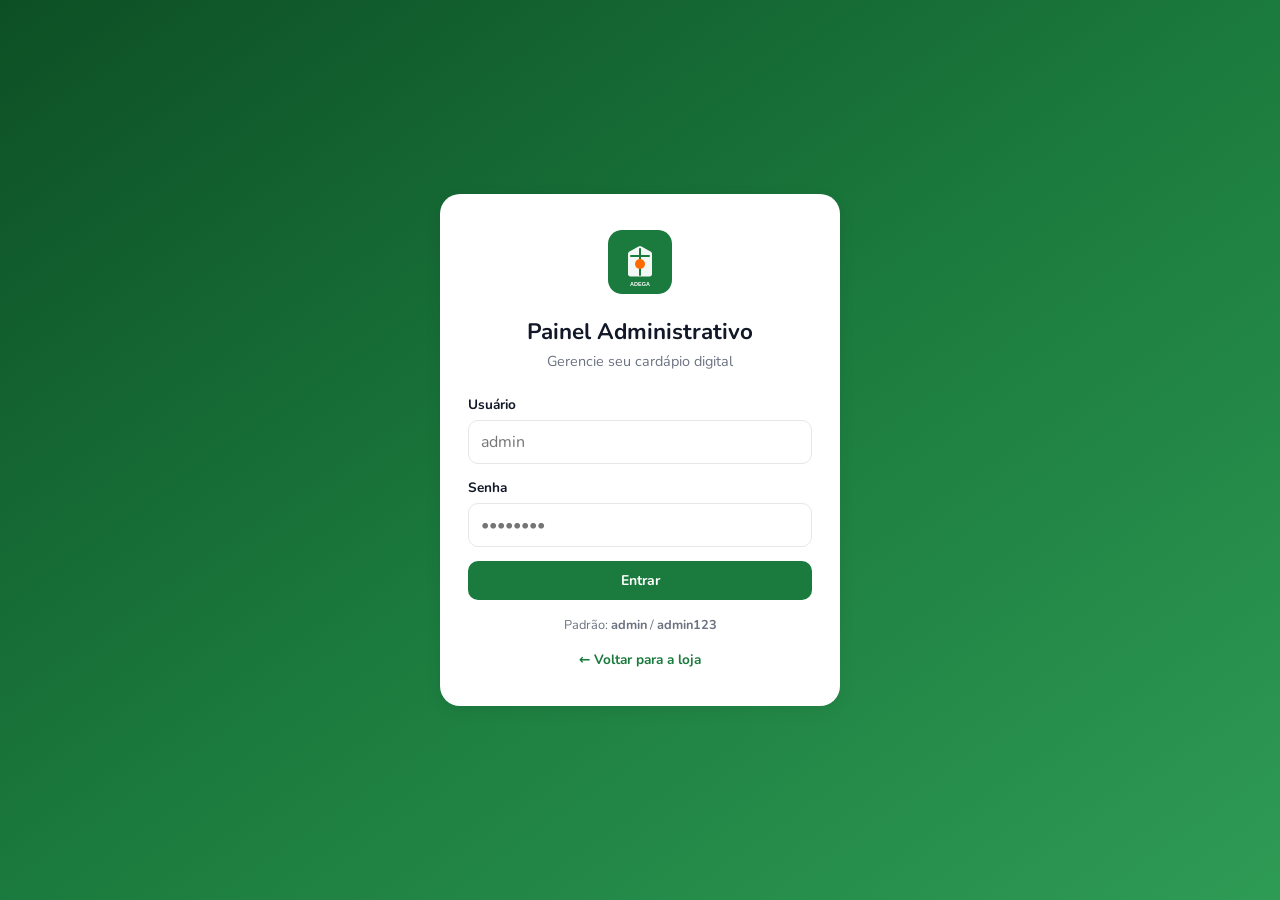
==== admin/index.html @ 52670064 "Initial commit" ====
<!DOCTYPE html>
<html lang="pt-BR">
<head>
  <meta charset="UTF-8" />
  <script>
    (function () {
      var path = location.pathname || "/";
      var base = path.indexOf("/admin") !== -1
        ? path.replace(/\/admin(?:\/.*)?$/, "/")
        : (/\.html?$/i.test(path) ? path.replace(/\/[^/]+$/, "/") : (path.endsWith("/") ? path : path + "/"));
      window.APP_BASE = base;
      window.assetUrl = function (p) {
        return base + String(p || "").replace(/^\.\//, "").replace(/^\//, "");
      };
      /* Admin NÃO usa <base> para não quebrar admin.css */
    })();
  </script>
  <meta name="viewport" content="width=device-width, initial-scale=1.0" />
  <meta name="robots" content="noindex, nofollow" />
  <title>Admin | Cardápio Digital</title>
  <link rel="icon" href="../assets/images/favicon.svg" type="image/svg+xml" />
  <link rel="stylesheet" href="admin.css" />
</head>
<body>
  <!-- Login -->
  <div id="tela-login" class="login-wrap">
    <div class="login-card">
      <img src="../assets/images/logo.svg" alt="Logo" class="login-logo" />
      <h1>Painel Administrativo</h1>
      <p class="login-sub">Gerencie seu cardápio digital</p>
      <form id="form-login" autocomplete="on">
        <div class="campo">
          <label for="login-usuario">Usuário</label>
          <input type="text" id="login-usuario" required autocomplete="username" placeholder="admin" />
        </div>
        <div class="campo">
          <label for="login-senha">Senha</label>
          <input type="password" id="login-senha" required autocomplete="current-password" placeholder="••••••••" />
        </div>
        <p class="login-erro oculto" id="login-erro">Usuário ou senha incorretos</p>
        <button type="submit" class="btn btn-primario btn-bloco">Entrar</button>
      </form>
      <p class="login-dica">Padrão: <strong>admin</strong> / <strong>admin123</strong></p>
      <a href="../" class="voltar-loja">← Voltar para a loja</a>
    </div>
  </div>

  <!-- Painel -->
  <div id="tela-admin" class="admin oculto">
    <aside class="sidebar">
      <div class="sidebar-brand">
        <img src="../assets/images/logo.svg" alt="" />
        <div>
          <strong>Admin</strong>
          <span id="sidebar-loja-nome">Loja</span>
        </div>
      </div>
      <nav class="sidebar-nav">
        <button type="button" class="nav-item ativo" data-aba="dashboard">📊 Dashboard</button>
        <button type="button" class="nav-item" data-aba="produtos">🍺 Produtos</button>
        <button type="button" class="nav-item" data-aba="categorias">📁 Categorias</button>
        <button type="button" class="nav-item" data-aba="banners">🖼️ Banners</button>
        <button type="button" class="nav-item" data-aba="promocoes">🏷️ Promoções</button>
        <button type="button" class="nav-item" data-aba="loja">🏪 Loja</button>
        <button type="button" class="nav-item" data-aba="config">⚙️ Configurações</button>
      </nav>
      <div class="sidebar-footer">
        <a href="../" target="_blank" class="btn btn-outline btn-bloco">Ver loja</a>
        <button type="button" class="btn btn-ghost btn-bloco" id="btn-logout">Sair</button>
      </div>
    </aside>

    <div class="admin-main">
      <header class="admin-topbar">
        <button type="button" class="btn-menu" id="btn-menu" aria-label="Menu">☰</button>
        <h2 id="titulo-aba">Dashboard</h2>
        <div class="topbar-acoes">
          <button type="button" class="btn btn-outline" id="btn-exportar">Exportar JSON</button>
          <button type="button" class="btn btn-primario" id="btn-salvar-tudo">Salvar alterações</button>
        </div>
      </header>

      <main class="admin-content">
        <!-- Dashboard -->
        <section class="aba ativo" id="aba-dashboard">
          <div class="stats-grid">
            <div class="stat-card">
              <span class="stat-label">Produtos ativos</span>
              <strong id="stat-produtos">0</strong>
            </div>
            <div class="stat-card">
              <span class="stat-label">Em promoção</span>
              <strong id="stat-promos">0</strong>
            </div>
            <div class="stat-card">
              <span class="stat-label">Categorias</span>
              <strong id="stat-categorias">0</strong>
            </div>
            <div class="stat-card">
              <span class="stat-label">Banners</span>
              <strong id="stat-banners">0</strong>
            </div>
          </div>
          <div class="card">
            <h3>Como editar o cardápio</h3>
            <ol class="lista-ajuda">
              <li>Altere produtos, categorias, banners e dados da loja neste painel.</li>
              <li>Clique em <strong>Salvar alterações</strong> — os dados ficam no navegador (LocalStorage).</li>
              <li>A loja pública lê automaticamente as alterações salvas neste dispositivo.</li>
              <li>Para publicar em outro computador/hospedagem, use <strong>Exportar JSON</strong> e substitua os arquivos em <code>data/</code>.</li>
              <li>Altere o WhatsApp em <strong>Loja</strong> para receber pedidos no seu número.</li>
            </ol>
          </div>
          <div class="card aviso-card">
            <h3>⚠️ Importante para venda comercial</h3>
            <p>Troque a senha padrão em <strong>Configurações</strong> antes de entregar ao cliente. Configure WhatsApp, horários e taxa de entrega.</p>
          </div>
        </section>

        <!-- Produtos -->
        <section class="aba" id="aba-produtos">
          <div class="toolbar">
            <input type="search" id="busca-produtos" placeholder="Buscar produto..." />
            <select id="filtro-cat-produtos">
              <option value="">Todas categorias</option>
            </select>
            <button type="button" class="btn btn-primario" id="btn-novo-produto">+ Novo produto</button>
          </div>
          <div class="table-wrap">
            <table class="tabela" id="tabela-produtos">
              <thead>
                <tr>
                  <th>Foto</th>
                  <th>Nome</th>
                  <th>Categoria</th>
                  <th>Preço</th>
                  <th>Promo</th>
                  <th>Status</th>
                  <th>Ações</th>
                </tr>
              </thead>
              <tbody></tbody>
            </table>
          </div>
        </section>

        <!-- Categorias -->
        <section class="aba" id="aba-categorias">
          <div class="toolbar">
            <button type="button" class="btn btn-primario" id="btn-nova-categoria">+ Nova categoria</button>
          </div>
          <div class="table-wrap">
            <table class="tabela" id="tabela-categorias">
              <thead>
                <tr>
                  <th>Ícone</th>
                  <th>Nome</th>
                  <th>ID</th>
                  <th>Ordem</th>
                  <th>Status</th>
                  <th>Ações</th>
                </tr>
              </thead>
              <tbody></tbody>
            </table>
          </div>
        </section>

        <!-- Banners -->
        <section class="aba" id="aba-banners">
          <div class="toolbar">
            <button type="button" class="btn btn-primario" id="btn-novo-banner">+ Novo banner</button>
          </div>
          <div class="table-wrap">
            <table class="tabela" id="tabela-banners">
              <thead>
                <tr>
                  <th>Imagem</th>
                  <th>Título</th>
                  <th>Subtítulo</th>
                  <th>Ordem</th>
                  <th>Status</th>
                  <th>Ações</th>
                </tr>
              </thead>
              <tbody></tbody>
            </table>
          </div>
        </section>

        <!-- Promoções -->
        <section class="aba" id="aba-promocoes">
          <div class="card">
            <h3>Produtos em promoção</h3>
            <p class="texto-muted">Marque produtos com preço promocional. Eles aparecem com a tag “Promo” na loja.</p>
            <div id="lista-promocoes" class="lista-promocoes"></div>
          </div>
          <div class="card">
            <h3>Cupons de desconto</h3>
            <div class="toolbar">
              <button type="button" class="btn btn-primario" id="btn-novo-cupom">+ Novo cupom</button>
            </div>
            <div class="table-wrap">
              <table class="tabela" id="tabela-cupons">
                <thead>
                  <tr>
                    <th>Código</th>
                    <th>Tipo</th>
                    <th>Valor</th>
                    <th>Mínimo</th>
                    <th>Status</th>
                    <th>Ações</th>
                  </tr>
                </thead>
                <tbody></tbody>
              </table>
            </div>
          </div>
        </section>

        <!-- Loja -->
        <section class="aba" id="aba-loja">
          <div class="form-grid">
            <div class="card">
              <h3>Dados da loja</h3>
              <div class="campo">
                <label for="loja-nome">Nome da loja</label>
                <input type="text" id="loja-nome" />
              </div>
              <div class="campo">
                <label for="loja-slogan">Slogan</label>
                <input type="text" id="loja-slogan" />
              </div>
              <div class="campo">
                <label for="loja-logo">URL / caminho do logo</label>
                <input type="text" id="loja-logo" placeholder="assets/images/logo.svg" />
              </div>
              <div class="campo">
                <label for="loja-whatsapp">WhatsApp (com DDI)</label>
                <input type="text" id="loja-whatsapp" placeholder="5511999999999" />
                <small>Apenas números. Ex: 5511999999999</small>
              </div>
              <div class="campo">
                <label for="loja-telefone">Telefone exibido</label>
                <input type="text" id="loja-telefone" />
              </div>
              <div class="campo">
                <label for="loja-endereco">Endereço</label>
                <input type="text" id="loja-endereco" />
              </div>
              <div class="campo">
                <label for="loja-instagram">Instagram (sem @)</label>
                <input type="text" id="loja-instagram" />
              </div>
            </div>

            <div class="card">
              <h3>Horário e entrega</h3>
              <div class="campo-row">
                <div class="campo">
                  <label for="loja-abertura">Abertura</label>
                  <input type="time" id="loja-abertura" />
                </div>
                <div class="campo">
                  <label for="loja-fechamento">Fechamento</label>
                  <input type="time" id="loja-fechamento" />
                </div>
              </div>
              <div class="campo">
                <label for="loja-taxa">Taxa de entrega (R$)</label>
                <input type="number" id="loja-taxa" step="0.01" min="0" />
              </div>
              <div class="campo">
                <label for="loja-minimo">Pedido mínimo (R$)</label>
                <input type="number" id="loja-minimo" step="0.01" min="0" />
              </div>
              <div class="campo check">
                <label><input type="checkbox" id="loja-retirada" /> Permitir retirada no balcão</label>
              </div>
              <div class="campo check">
                <label><input type="checkbox" id="loja-pix" /> Aceitar PIX</label>
              </div>
              <div class="campo">
                <label for="loja-chave-pix">Chave PIX</label>
                <input type="text" id="loja-chave-pix" />
              </div>
              <div class="campo">
                <label for="loja-tipo-pix">Tipo da chave PIX</label>
                <select id="loja-tipo-pix">
                  <option value="telefone">Telefone</option>
                  <option value="email">E-mail</option>
                  <option value="cpf">CPF</option>
                  <option value="cnpj">CNPJ</option>
                  <option value="aleatoria">Aleatória</option>
                </select>
              </div>
            </div>

            <div class="card">
              <h3>SEO e aparência</h3>
              <div class="campo">
                <label for="loja-seo-title">Título (SEO)</label>
                <input type="text" id="loja-seo-title" />
              </div>
              <div class="campo">
                <label for="loja-seo-desc">Descrição (SEO)</label>
                <textarea id="loja-seo-desc" rows="3"></textarea>
              </div>
              <div class="campo-row">
                <div class="campo">
                  <label for="loja-cor-primaria">Cor primária</label>
                  <input type="color" id="loja-cor-primaria" />
                </div>
                <div class="campo">
                  <label for="loja-cor-destaque">Cor destaque</label>
                  <input type="color" id="loja-cor-destaque" />
                </div>
              </div>
            </div>

            <div class="card">
              <h3>Taxas por bairro</h3>
              <div id="lista-bairros"></div>
              <button type="button" class="btn btn-outline" id="btn-add-bairro">+ Adicionar bairro</button>
            </div>
          </div>
        </section>

        <!-- Config -->
        <section class="aba" id="aba-config">
          <div class="card" style="max-width:480px">
            <h3>Login do painel</h3>
            <div class="campo">
              <label for="config-usuario">Usuário</label>
              <input type="text" id="config-usuario" />
            </div>
            <div class="campo">
              <label for="config-senha">Nova senha</label>
              <input type="password" id="config-senha" placeholder="Deixe em branco para manter" />
            </div>
            <button type="button" class="btn btn-primario" id="btn-salvar-login">Atualizar login</button>
          </div>
          <div class="card" style="max-width:480px;margin-top:16px">
            <h3>Dados locais</h3>
            <p class="texto-muted">Restaura os arquivos JSON originais e remove alterações salvas neste navegador.</p>
            <button type="button" class="btn btn-perigo" id="btn-resetar">Restaurar dados padrão</button>
          </div>
          <div class="card" style="max-width:480px;margin-top:16px">
            <h3>Importar JSON</h3>
            <p class="texto-muted">Cole o conteúdo de um arquivo JSON exportado.</p>
            <div class="campo">
              <label for="import-tipo">Tipo</label>
              <select id="import-tipo">
                <option value="produtos">Produtos</option>
                <option value="categorias">Categorias</option>
                <option value="banners">Banners</option>
                <option value="loja">Loja</option>
              </select>
            </div>
            <div class="campo">
              <label for="import-json">JSON</label>
              <textarea id="import-json" rows="6" placeholder='[...]'></textarea>
            </div>
            <button type="button" class="btn btn-outline" id="btn-importar">Importar</button>
          </div>
        </section>
      </main>
    </div>
  </div>

  <!-- Modal genérico -->
  <div class="modal-bg oculto" id="modal-bg">
    <div class="modal-admin" id="modal-admin">
      <div class="modal-admin-header">
        <h3 id="modal-titulo">Editar</h3>
        <button type="button" class="modal-x" id="modal-x">✕</button>
      </div>
      <div class="modal-admin-body" id="modal-body"></div>
      <div class="modal-admin-footer">
        <button type="button" class="btn btn-ghost" id="modal-cancelar">Cancelar</button>
        <button type="button" class="btn btn-primario" id="modal-salvar">Salvar</button>
      </div>
    </div>
  </div>

  <div class="toast-box" id="toast-box"></div>

  <script src="admin.js"></script>
</body>
</html>
---- admin/admin.css ----
@import url("https://fonts.googleapis.com/css2?family=Nunito:wght@400;600;700;800&display=swap");

:root {
  --verde: #1B7A3D;
  --verde-escuro: #0D4F25;
  --laranja: #FF6B00;
  --fundo: #F3F4F6;
  --branco: #FFFFFF;
  --borda: #E5E7EB;
  --texto: #111827;
  --muted: #6B7280;
  --perigo: #DC2626;
  --sidebar: 260px;
  --raio: 12px;
  --sombra: 0 4px 16px rgba(0, 0, 0, 0.08);
}

*,
*::before,
*::after {
  box-sizing: border-box;
  margin: 0;
  padding: 0;
}

body {
  font-family: "Nunito", system-ui, sans-serif;
  background: var(--fundo);
  color: var(--texto);
  min-height: 100vh;
}

.oculto {
  display: none !important;
}

/* Login */
.login-wrap {
  min-height: 100vh;
  display: flex;
  align-items: center;
  justify-content: center;
  padding: 24px;
  background: linear-gradient(145deg, #0D4F25 0%, #1B7A3D 50%, #2E9B55 100%);
}

.login-card {
  background: var(--branco);
  border-radius: 20px;
  padding: 36px 28px;
  width: 100%;
  max-width: 400px;
  box-shadow: var(--sombra);
  text-align: center;
}

.login-logo {
  width: 64px;
  height: 64px;
  border-radius: 14px;
  margin: 0 auto 16px;
}

.login-card h1 {
  font-size: 1.4rem;
  margin-bottom: 4px;
}

.login-sub {
  color: var(--muted);
  font-size: 0.9rem;
  margin-bottom: 24px;
}

.login-erro {
  color: var(--perigo);
  font-size: 0.85rem;
  font-weight: 700;
  margin-bottom: 12px;
}

.login-dica {
  margin-top: 16px;
  font-size: 0.8rem;
  color: var(--muted);
}

.voltar-loja {
  display: inline-block;
  margin-top: 16px;
  font-size: 0.85rem;
  color: var(--verde);
  font-weight: 700;
  text-decoration: none;
}

/* Layout admin */
.admin {
  display: flex;
  min-height: 100vh;
}

.sidebar {
  width: var(--sidebar);
  background: var(--branco);
  border-right: 1px solid var(--borda);
  display: flex;
  flex-direction: column;
  position: fixed;
  inset: 0 auto 0 0;
  z-index: 50;
  transition: transform 0.25s ease;
}

.sidebar-brand {
  display: flex;
  align-items: center;
  gap: 12px;
  padding: 20px 16px;
  border-bottom: 1px solid var(--borda);
}

.sidebar-brand img {
  width: 40px;
  height: 40px;
  border-radius: 10px;
}

.sidebar-brand strong {
  display: block;
  font-size: 0.95rem;
}

.sidebar-brand span {
  font-size: 0.75rem;
  color: var(--muted);
}

.sidebar-nav {
  flex: 1;
  padding: 12px;
  display: flex;
  flex-direction: column;
  gap: 4px;
  overflow-y: auto;
}

.nav-item {
  text-align: left;
  padding: 12px 14px;
  border: none;
  background: transparent;
  border-radius: 10px;
  font: inherit;
  font-weight: 700;
  font-size: 0.9rem;
  cursor: pointer;
  color: var(--texto);
  transition: background 0.15s;
}

.nav-item:hover {
  background: #F3F4F6;
}

.nav-item.ativo {
  background: rgba(27, 122, 61, 0.12);
  color: var(--verde);
}

.sidebar-footer {
  padding: 12px;
  border-top: 1px solid var(--borda);
  display: flex;
  flex-direction: column;
  gap: 8px;
}

.admin-main {
  flex: 1;
  margin-left: var(--sidebar);
  min-width: 0;
}

.admin-topbar {
  background: var(--branco);
  border-bottom: 1px solid var(--borda);
  padding: 14px 20px;
  display: flex;
  align-items: center;
  gap: 12px;
  position: sticky;
  top: 0;
  z-index: 40;
}

.admin-topbar h2 {
  flex: 1;
  font-size: 1.15rem;
}

.topbar-acoes {
  display: flex;
  gap: 8px;
  flex-wrap: wrap;
}

.btn-menu {
  display: none;
  width: 40px;
  height: 40px;
  border: none;
  background: #F3F4F6;
  border-radius: 10px;
  font-size: 1.2rem;
  cursor: pointer;
}

.admin-content {
  padding: 20px;
}

.aba {
  display: none;
}

.aba.ativo {
  display: block;
}

/* Cards / stats */
.stats-grid {
  display: grid;
  grid-template-columns: repeat(auto-fit, minmax(160px, 1fr));
  gap: 12px;
  margin-bottom: 20px;
}

.stat-card {
  background: var(--branco);
  border-radius: var(--raio);
  padding: 18px;
  border: 1px solid var(--borda);
}

.stat-label {
  display: block;
  font-size: 0.8rem;
  color: var(--muted);
  font-weight: 700;
  margin-bottom: 6px;
}

.stat-card strong {
  font-size: 1.75rem;
  color: var(--verde);
}

.card {
  background: var(--branco);
  border-radius: var(--raio);
  padding: 20px;
  border: 1px solid var(--borda);
  margin-bottom: 16px;
}

.card h3 {
  margin-bottom: 12px;
  font-size: 1.05rem;
}

.texto-muted {
  color: var(--muted);
  font-size: 0.9rem;
  margin-bottom: 12px;
}

.lista-ajuda {
  padding-left: 20px;
  color: var(--muted);
  font-size: 0.9rem;
  line-height: 1.7;
}

.lista-ajuda li {
  margin-bottom: 6px;
}

.aviso-card {
  border-color: #FCD34D;
  background: #FFFBEB;
}

/* Forms */
.campo {
  margin-bottom: 14px;
  text-align: left;
}

.campo label {
  display: block;
  font-size: 0.85rem;
  font-weight: 700;
  margin-bottom: 6px;
}

.campo input,
.campo textarea,
.campo select {
  width: 100%;
  border: 1.5px solid var(--borda);
  border-radius: 10px;
  padding: 10px 12px;
  font: inherit;
  outline: none;
  background: var(--branco);
}

.campo input:focus,
.campo textarea:focus,
.campo select:focus {
  border-color: var(--verde);
  box-shadow: 0 0 0 3px rgba(27, 122, 61, 0.15);
}

.campo small {
  display: block;
  margin-top: 4px;
  font-size: 0.75rem;
  color: var(--muted);
}

.campo.check label {
  display: flex;
  align-items: center;
  gap: 8px;
  font-weight: 600;
  cursor: pointer;
}

.campo.check input {
  width: auto;
}

.campo-row {
  display: grid;
  grid-template-columns: 1fr 1fr;
  gap: 12px;
}

.form-grid {
  display: grid;
  grid-template-columns: repeat(auto-fit, minmax(300px, 1fr));
  gap: 16px;
}

/* Buttons */
.btn {
  display: inline-flex;
  align-items: center;
  justify-content: center;
  gap: 6px;
  padding: 10px 16px;
  border-radius: 10px;
  border: none;
  font: inherit;
  font-weight: 700;
  font-size: 0.875rem;
  cursor: pointer;
  text-decoration: none;
  transition: 0.15s;
  white-space: nowrap;
}

.btn-bloco {
  width: 100%;
}

.btn-primario {
  background: var(--verde);
  color: white;
}

.btn-primario:hover {
  background: var(--verde-escuro);
}

.btn-outline {
  background: white;
  border: 1.5px solid var(--borda);
  color: var(--texto);
}

.btn-outline:hover {
  border-color: var(--verde);
  color: var(--verde);
}

.btn-ghost {
  background: transparent;
  color: var(--muted);
}

.btn-ghost:hover {
  background: #F3F4F6;
}

.btn-perigo {
  background: var(--perigo);
  color: white;
}

.btn-sm {
  padding: 6px 10px;
  font-size: 0.75rem;
}

/* Toolbar / table */
.toolbar {
  display: flex;
  flex-wrap: wrap;
  gap: 10px;
  margin-bottom: 16px;
  align-items: center;
}

.toolbar input,
.toolbar select {
  border: 1.5px solid var(--borda);
  border-radius: 10px;
  padding: 10px 12px;
  font: inherit;
  min-width: 160px;
  flex: 1;
}

.table-wrap {
  overflow-x: auto;
  background: var(--branco);
  border-radius: var(--raio);
  border: 1px solid var(--borda);
}

.tabela {
  width: 100%;
  border-collapse: collapse;
  font-size: 0.875rem;
}

.tabela th,
.tabela td {
  padding: 12px 14px;
  text-align: left;
  border-bottom: 1px solid var(--borda);
  vertical-align: middle;
}

.tabela th {
  background: #F9FAFB;
  font-weight: 800;
  font-size: 0.75rem;
  text-transform: uppercase;
  letter-spacing: 0.03em;
  color: var(--muted);
}

.tabela tr:last-child td {
  border-bottom: none;
}

.tabela img.thumb {
  width: 44px;
  height: 44px;
  border-radius: 8px;
  object-fit: cover;
  background: #F3F4F6;
}

.badge {
  display: inline-block;
  padding: 3px 10px;
  border-radius: 999px;
  font-size: 0.7rem;
  font-weight: 800;
}

.badge-ok {
  background: #DCFCE7;
  color: #166534;
}

.badge-off {
  background: #FEE2E2;
  color: #991B1B;
}

.badge-promo {
  background: #FFEDD5;
  color: #C2410C;
}

.acoes {
  display: flex;
  gap: 6px;
  flex-wrap: wrap;
}

.lista-promocoes {
  display: flex;
  flex-direction: column;
  gap: 8px;
}

.promo-item {
  display: flex;
  align-items: center;
  gap: 12px;
  padding: 10px;
  background: #F9FAFB;
  border-radius: 10px;
}

.promo-item img {
  width: 40px;
  height: 40px;
  border-radius: 8px;
  object-fit: cover;
}

.promo-item .info {
  flex: 1;
  min-width: 0;
}

.promo-item .info strong {
  display: block;
  font-size: 0.9rem;
}

.promo-item .info span {
  font-size: 0.8rem;
  color: var(--muted);
}

.bairro-row {
  display: grid;
  grid-template-columns: 1fr 100px 40px;
  gap: 8px;
  margin-bottom: 8px;
}

.bairro-row input {
  border: 1.5px solid var(--borda);
  border-radius: 8px;
  padding: 8px 10px;
  font: inherit;
}

/* Modal */
.modal-bg {
  position: fixed;
  inset: 0;
  background: rgba(0, 0, 0, 0.5);
  z-index: 100;
  display: flex;
  align-items: center;
  justify-content: center;
  padding: 16px;
}

.modal-admin {
  background: white;
  border-radius: 16px;
  width: 100%;
  max-width: 520px;
  max-height: 90vh;
  display: flex;
  flex-direction: column;
  box-shadow: var(--sombra);
}

.modal-admin-header {
  display: flex;
  align-items: center;
  justify-content: space-between;
  padding: 16px 20px;
  border-bottom: 1px solid var(--borda);
}

.modal-x {
  width: 32px;
  height: 32px;
  border: none;
  border-radius: 50%;
  background: #F3F4F6;
  cursor: pointer;
  font-size: 1rem;
}

.modal-admin-body {
  padding: 20px;
  overflow-y: auto;
}

.modal-admin-footer {
  padding: 14px 20px;
  border-top: 1px solid var(--borda);
  display: flex;
  justify-content: flex-end;
  gap: 8px;
}

/* Toast */
.toast-box {
  position: fixed;
  bottom: 24px;
  right: 24px;
  z-index: 200;
  display: flex;
  flex-direction: column;
  gap: 8px;
}

.toast {
  background: #111827;
  color: white;
  padding: 12px 18px;
  border-radius: 10px;
  font-size: 0.875rem;
  font-weight: 700;
  box-shadow: var(--sombra);
  animation: up 0.25s ease;
}

.toast.ok {
  background: var(--verde);
}

.toast.erro {
  background: var(--perigo);
}

@keyframes up {
  from {
    opacity: 0;
    transform: translateY(10px);
  }
  to {
    opacity: 1;
    transform: translateY(0);
  }
}

.sidebar-backdrop {
  display: none;
  position: fixed;
  inset: 0;
  background: rgba(0, 0, 0, 0.4);
  z-index: 45;
}

@media (max-width: 900px) {
  .sidebar {
    transform: translateX(-100%);
  }

  .sidebar.aberta {
    transform: translateX(0);
  }

  .sidebar-backdrop.visivel {
    display: block;
  }

  .admin-main {
    margin-left: 0;
  }

  .btn-menu {
    display: flex;
    align-items: center;
    justify-content: center;
  }

  .topbar-acoes .btn {
    padding: 8px 10px;
    font-size: 0.75rem;
  }
}

@media (max-width: 560px) {
  .campo-row {
    grid-template-columns: 1fr;
  }

  .admin-content {
    padding: 12px;
  }
}
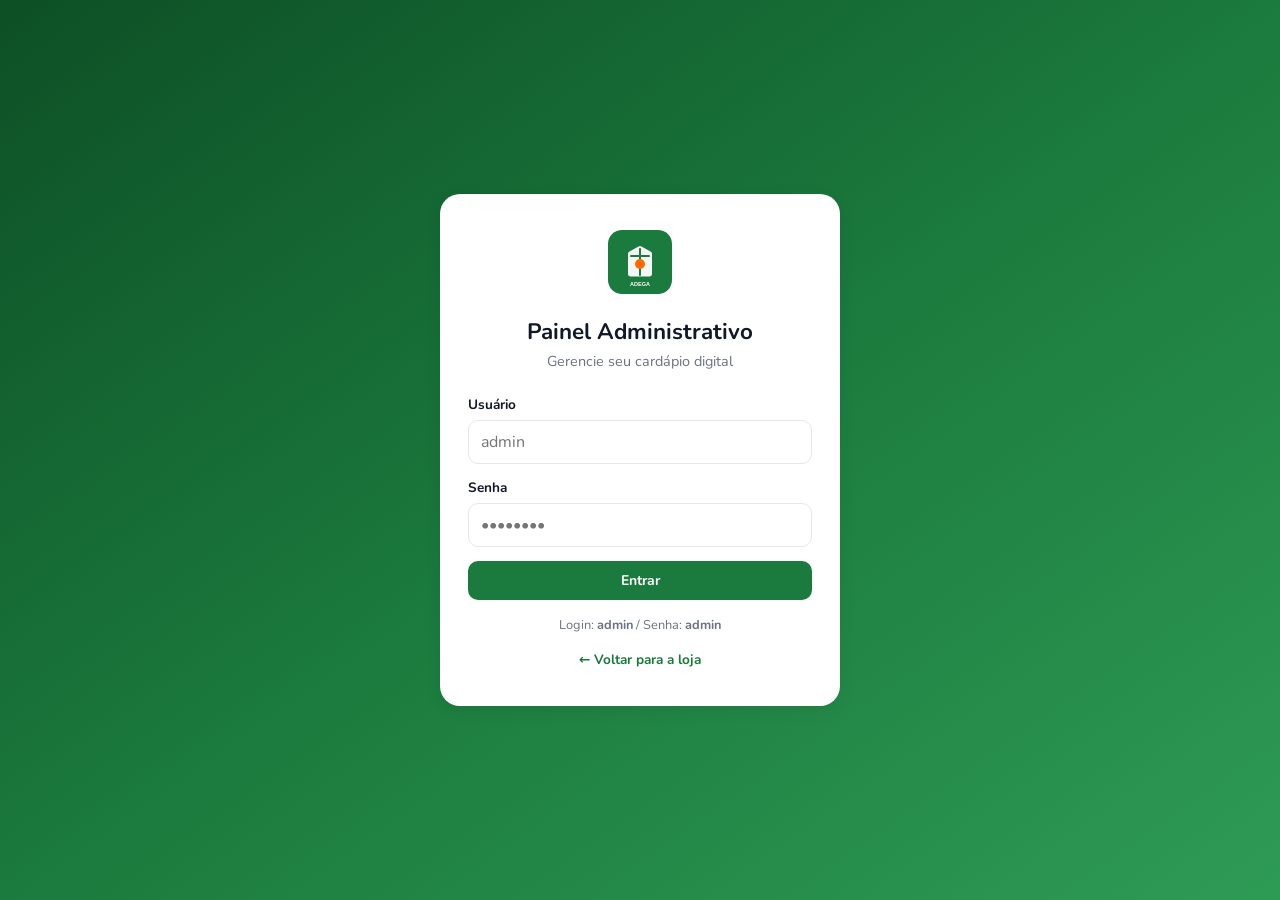
==== commit 4ba3ff15: "OK" ====
--- a/admin/index.html
+++ b/admin/index.html
@@ -4,6 +4,13 @@
   <meta charset="UTF-8" />
   <script>
     (function () {
+      if (location.protocol === "file:") {
+        window.APP_BASE = "";
+        window.assetUrl = function (p) {
+          return String(p || "").replace(/^\.\//, "").replace(/^\//, "");
+        };
+        return;
+      }
       var path = location.pathname || "/";
       var base = path.indexOf("/admin") !== -1
         ? path.replace(/\/admin(?:\/.*)?$/, "/")
@@ -12,7 +19,6 @@
       window.assetUrl = function (p) {
         return base + String(p || "").replace(/^\.\//, "").replace(/^\//, "");
       };
-      /* Admin NÃO usa <base> para não quebrar admin.css */
     })();
   </script>
   <meta name="viewport" content="width=device-width, initial-scale=1.0" />
@@ -40,7 +46,7 @@
         <p class="login-erro oculto" id="login-erro">Usuário ou senha incorretos</p>
         <button type="submit" class="btn btn-primario btn-bloco">Entrar</button>
       </form>
-      <p class="login-dica">Padrão: <strong>admin</strong> / <strong>admin123</strong></p>
+      <p class="login-dica">Login: <strong>admin</strong> / Senha: <strong>admin</strong></p>
       <a href="../" class="voltar-loja">← Voltar para a loja</a>
     </div>
   </div>
@@ -57,6 +63,7 @@
       </div>
       <nav class="sidebar-nav">
         <button type="button" class="nav-item ativo" data-aba="dashboard">📊 Dashboard</button>
+        <button type="button" class="nav-item" data-aba="pedidos">🧾 Pedidos <span class="nav-badge" id="nav-badge-pedidos" hidden>0</span></button>
         <button type="button" class="nav-item" data-aba="produtos">🍺 Produtos</button>
         <button type="button" class="nav-item" data-aba="categorias">📁 Categorias</button>
         <button type="button" class="nav-item" data-aba="banners">🖼️ Banners</button>
@@ -100,6 +107,10 @@
               <span class="stat-label">Banners</span>
               <strong id="stat-banners">0</strong>
             </div>
+            <div class="stat-card">
+              <span class="stat-label">Pedidos enviados</span>
+              <strong id="stat-pedidos">0</strong>
+            </div>
           </div>
           <div class="card">
             <h3>Como editar o cardápio</h3>
@@ -115,6 +126,28 @@
             <h3>⚠️ Importante para venda comercial</h3>
             <p>Troque a senha padrão em <strong>Configurações</strong> antes de entregar ao cliente. Configure WhatsApp, horários e taxa de entrega.</p>
           </div>
+        </section>
+
+        <!-- Pedidos -->
+        <section class="aba" id="aba-pedidos">
+          <div class="toolbar">
+            <input type="search" id="busca-pedidos" placeholder="Buscar por nome, telefone, endereço..." />
+            <select id="filtro-status-pedidos">
+              <option value="">Todos os status</option>
+              <option value="novo">Novos</option>
+              <option value="atendido">Atendidos</option>
+            </select>
+            <button type="button" class="btn btn-outline" id="btn-exportar-pedidos">Exportar pedidos</button>
+            <button type="button" class="btn btn-outline" id="btn-importar-pedido">Importar pedido JSON</button>
+            <input type="file" id="input-importar-pedido" accept="application/json,.json" hidden />
+            <button type="button" class="btn btn-perigo" id="btn-limpar-pedidos">Limpar histórico</button>
+          </div>
+          <p class="texto-muted" style="margin-bottom:12px">
+            Pedidos salvos quando o cliente clica em <strong>Enviar pedido no WhatsApp</strong>.
+            No GitHub Pages / mesmo site, aparecem automaticamente.
+            Se abrir os HTML direto no PC, importe o arquivo JSON baixado no envio.
+          </p>
+          <div id="lista-pedidos" class="lista-pedidos"></div>
         </section>
 
         <!-- Produtos -->
@@ -236,6 +269,11 @@
                 <input type="text" id="loja-logo" placeholder="assets/images/logo.svg" />
               </div>
               <div class="campo">
+                <label for="loja-logo-file">Ou enviar logo (foto do PC)</label>
+                <input type="file" id="loja-logo-file" accept="image/*" />
+                <small>A imagem fica salva no navegador ao clicar em Salvar</small>
+              </div>
+              <div class="campo">
                 <label for="loja-whatsapp">WhatsApp (com DDI)</label>
                 <input type="text" id="loja-whatsapp" placeholder="5511999999999" />
                 <small>Apenas números. Ex: 5511999999999</small>
@@ -385,6 +423,11 @@
 
   <div class="toast-box" id="toast-box"></div>
 
+  <script src="../data/loja.js"></script>
+  <script src="../data/produtos.js"></script>
+  <script src="../data/categorias.js"></script>
+  <script src="../data/banners.js"></script>
+  <script src="../assets/js/pedidos-store.js"></script>
   <script src="admin.js"></script>
 </body>
 </html>
--- a/admin/admin.css
+++ b/admin/admin.css
@@ -157,6 +157,173 @@
   cursor: pointer;
   color: var(--texto);
   transition: background 0.15s;
+  display: flex;
+  align-items: center;
+  gap: 8px;
+}
+
+.nav-badge {
+  margin-left: auto;
+  background: var(--laranja);
+  color: white;
+  font-size: 0.7rem;
+  font-weight: 800;
+  min-width: 20px;
+  height: 20px;
+  padding: 0 6px;
+  border-radius: 999px;
+  display: inline-flex;
+  align-items: center;
+  justify-content: center;
+}
+
+.lista-pedidos {
+  display: flex;
+  flex-direction: column;
+  gap: 14px;
+}
+
+.pedido-card {
+  background: var(--branco);
+  border: 1px solid var(--borda);
+  border-radius: var(--raio);
+  padding: 18px;
+}
+
+.pedido-card.pedido-novo {
+  border-color: #FDBA74;
+  box-shadow: 0 0 0 2px rgba(255, 107, 0, 0.12);
+}
+
+.pedido-card-topo {
+  display: flex;
+  justify-content: space-between;
+  align-items: flex-start;
+  gap: 12px;
+  margin-bottom: 14px;
+}
+
+.pedido-card-topo h3 {
+  margin: 4px 0 0;
+  font-size: 1.15rem;
+}
+
+.pedido-card-meta {
+  font-size: 0.8rem;
+  color: var(--muted);
+  font-weight: 700;
+}
+
+.pedido-card-grid {
+  display: grid;
+  grid-template-columns: repeat(auto-fit, minmax(160px, 1fr));
+  gap: 12px;
+  margin-bottom: 14px;
+}
+
+.pedido-card .label {
+  display: block;
+  font-size: 0.72rem;
+  text-transform: uppercase;
+  letter-spacing: 0.04em;
+  color: var(--muted);
+  font-weight: 800;
+  margin-bottom: 4px;
+}
+
+.pedido-wa {
+  color: #128C7E;
+  font-weight: 800;
+  text-decoration: none;
+  word-break: break-all;
+}
+
+.pedido-wa:hover {
+  text-decoration: underline;
+}
+
+.pedido-endereco,
+.pedido-obs {
+  background: #F9FAFB;
+  border-radius: 10px;
+  padding: 12px;
+  margin-bottom: 12px;
+}
+
+.pedido-endereco p,
+.pedido-obs p {
+  margin: 0;
+  font-weight: 600;
+  line-height: 1.45;
+}
+
+.pedido-itens-bloco {
+  margin-bottom: 12px;
+}
+
+.pedido-item-admin {
+  display: flex;
+  gap: 10px;
+  align-items: center;
+  padding: 8px 0;
+  border-bottom: 1px solid var(--borda);
+}
+
+.pedido-item-admin:last-child {
+  border-bottom: none;
+}
+
+.pedido-item-admin img {
+  width: 44px;
+  height: 44px;
+  border-radius: 8px;
+  object-fit: cover;
+  background: #F3F4F6;
+}
+
+.pedido-item-admin strong {
+  display: block;
+  font-size: 0.9rem;
+}
+
+.pedido-item-admin span {
+  font-size: 0.8rem;
+  color: var(--muted);
+}
+
+.pedido-totais {
+  background: #F0FDF4;
+  border-radius: 10px;
+  padding: 12px 14px;
+  margin-bottom: 14px;
+}
+
+.pedido-totais > div {
+  display: flex;
+  justify-content: space-between;
+  font-size: 0.875rem;
+  font-weight: 600;
+  color: var(--muted);
+  margin-bottom: 4px;
+}
+
+.pedido-totais .total {
+  margin-top: 8px;
+  padding-top: 8px;
+  border-top: 1px dashed #86EFAC;
+  color: var(--texto);
+  font-size: 1.05rem;
+  font-weight: 800;
+}
+
+.pedido-totais .total span:last-child {
+  color: var(--verde);
+}
+
+.pedido-acoes {
+  display: flex;
+  flex-wrap: wrap;
+  gap: 8px;
 }
 
 .nav-item:hover {
